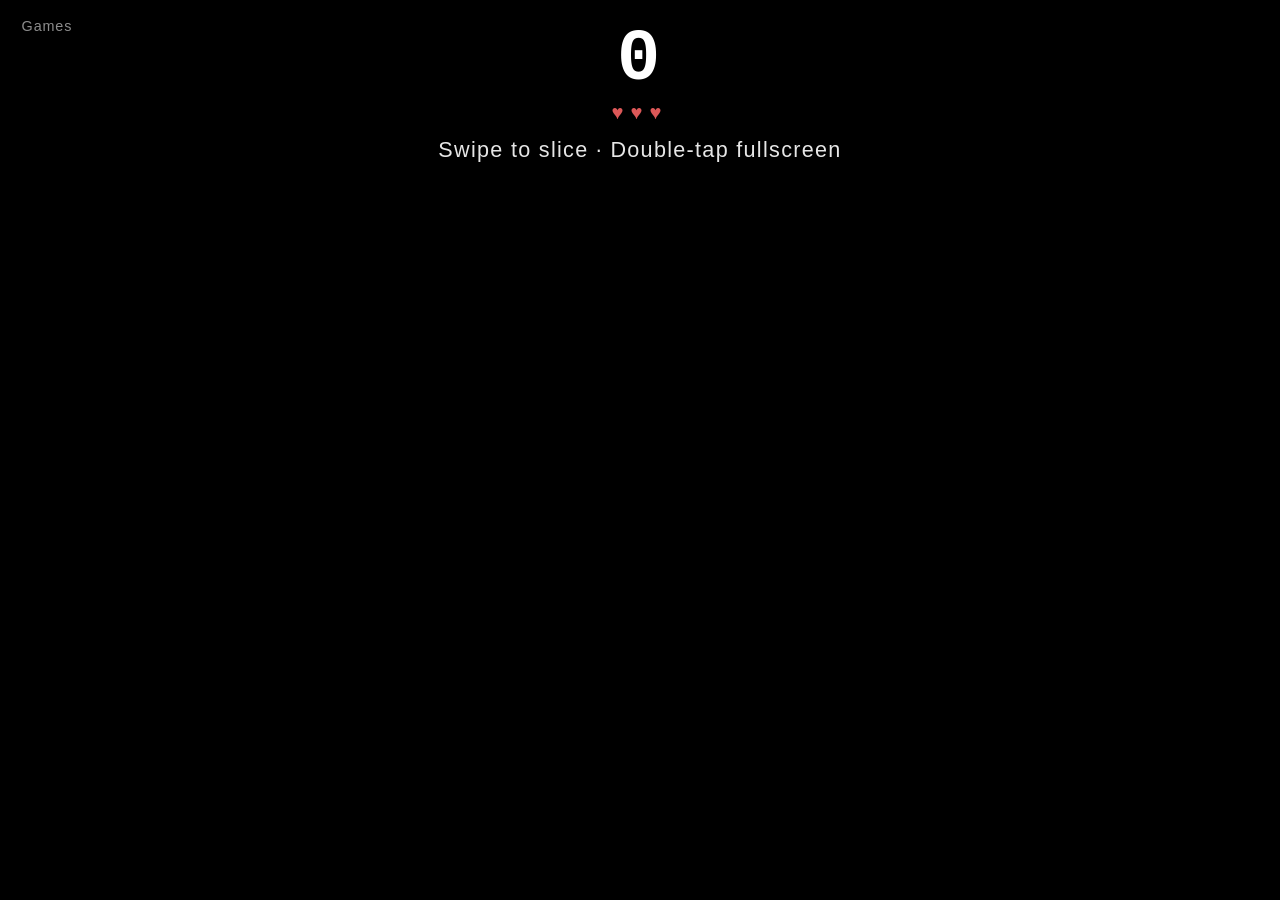
==== games/fruit-coop/index.html @ 788ab351 "Implement fruit game" ====
<!DOCTYPE html>
<html lang="en">
<head>
  <meta charset="UTF-8" />
  <meta name="viewport" content="width=device-width, initial-scale=1, maximum-scale=1, user-scalable=no, viewport-fit=cover" />
  <meta name="apple-mobile-web-app-capable" content="yes" />
  <title>Fruit Coop</title>
  <link rel="stylesheet" href="style.css" />
</head>
<body>
  <canvas id="game" aria-label="Fruit Coop playfield"></canvas>
  <div id="hud">
    <div id="score">0</div>
    <div id="lives" aria-label="Lives remaining">♥♥♥</div>
    <div id="message">Tap to start</div>
  </div>
  <a class="back" href="../../">Games</a>
  <script src="game.js"></script>
</body>
</html>
---- games/fruit-coop/style.css ----
*,
*::before,
*::after {
  box-sizing: border-box;
  margin: 0;
  padding: 0;
}

html,
body {
  width: 100%;
  height: 100%;
  overflow: hidden;
  background: #000;
  color: #fff;
  font-family: ui-monospace, "Cascadia Code", "Courier New", monospace;
  touch-action: none;
  -webkit-user-select: none;
  user-select: none;
  -webkit-tap-highlight-color: transparent;
}

#game {
  display: block;
  width: 100%;
  height: 100%;
  touch-action: none;
  cursor: crosshair;
}

#hud {
  position: fixed;
  inset: 0;
  pointer-events: none;
  display: flex;
  flex-direction: column;
  align-items: center;
  padding-top: max(1.5rem, env(safe-area-inset-top));
}

#score {
  font-size: clamp(2.5rem, 8vw, 4.5rem);
  font-weight: 600;
  letter-spacing: 0.04em;
  line-height: 1;
  text-shadow: 0 0 12px rgba(0, 0, 0, 0.8);
}

#lives {
  margin-top: 0.4rem;
  font-size: clamp(1rem, 3vw, 1.25rem);
  letter-spacing: 0.35em;
  color: #e85d5d;
  opacity: 0.95;
}

#message {
  margin-top: 0.75rem;
  font-size: clamp(1rem, 3.5vw, 1.35rem);
  letter-spacing: 0.06em;
  opacity: 0.9;
  text-align: center;
  max-width: 90vw;
  font-family: "Segoe UI", Helvetica, Arial, sans-serif;
}

#message.hidden {
  visibility: hidden;
}

.back {
  position: fixed;
  top: max(0.75rem, env(safe-area-inset-top));
  left: max(0.75rem, env(safe-area-inset-left));
  z-index: 2;
  color: rgba(255, 255, 255, 0.55);
  text-decoration: none;
  font-family: "Segoe UI", Helvetica, Arial, sans-serif;
  font-size: 0.9rem;
  letter-spacing: 0.06em;
  padding: 0.4rem 0.6rem;
}

.back:hover,
.back:focus-visible {
  color: #fff;
  outline: none;
}
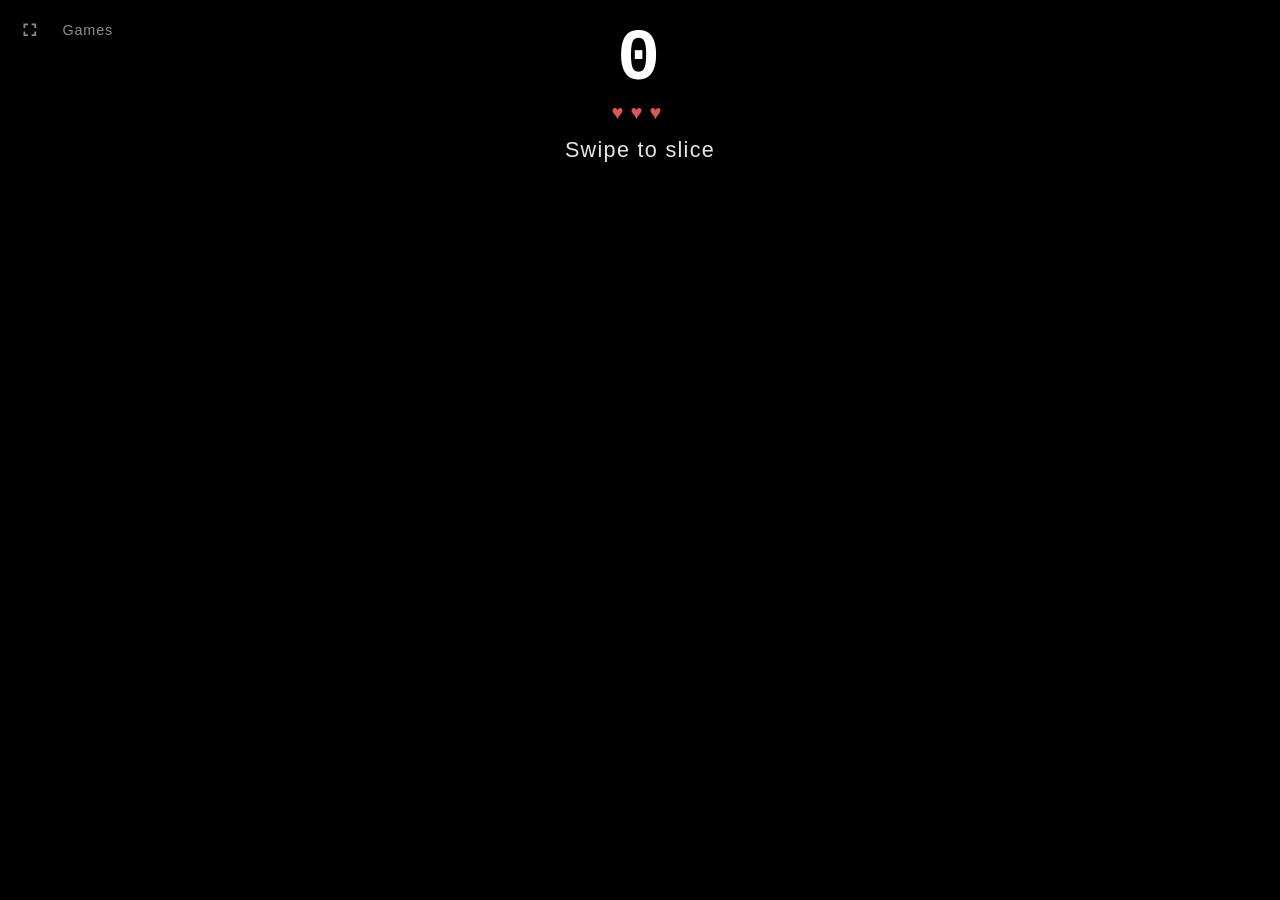
==== commit 4561f327: "Add an icon for full screen control" ====
--- a/games/fruit-coop/index.html
+++ b/games/fruit-coop/index.html
@@ -14,7 +14,14 @@
     <div id="lives" aria-label="Lives remaining">♥♥♥</div>
     <div id="message">Tap to start</div>
   </div>
-  <a class="back" href="../../">Games</a>
+  <div class="top-left">
+    <button type="button" id="fullscreen" aria-label="Double-tap for fullscreen" title="Double-tap for fullscreen">
+      <svg class="fs-icon" viewBox="0 0 24 24" aria-hidden="true" focusable="false">
+        <path d="M7 14H5v5h5v-2H7v-3zm-2-4h2V7h3V5H5v5zm12 7h-3v2h5v-5h-2v3zM14 5v2h3v3h2V5h-5z"/>
+      </svg>
+    </button>
+    <a class="back" href="../../">Games</a>
+  </div>
   <script src="game.js"></script>
 </body>
 </html>
--- a/games/fruit-coop/style.css
+++ b/games/fruit-coop/style.css
@@ -68,17 +68,23 @@
   visibility: hidden;
 }
 
-.back {
+.top-left {
   position: fixed;
   top: max(0.75rem, env(safe-area-inset-top));
   left: max(0.75rem, env(safe-area-inset-left));
   z-index: 2;
+  display: flex;
+  align-items: center;
+  gap: 0.35rem;
+}
+
+.back {
   color: rgba(255, 255, 255, 0.55);
   text-decoration: none;
   font-family: "Segoe UI", Helvetica, Arial, sans-serif;
   font-size: 0.9rem;
   letter-spacing: 0.06em;
-  padding: 0.4rem 0.6rem;
+  padding: 0.4rem 0.55rem;
 }
 
 .back:hover,
@@ -86,3 +92,36 @@
   color: #fff;
   outline: none;
 }
+
+#fullscreen {
+  width: 2.25rem;
+  height: 2.25rem;
+  padding: 0;
+  border: none;
+  background: transparent;
+  color: rgba(255, 255, 255, 0.55);
+  cursor: pointer;
+  touch-action: manipulation;
+  -webkit-tap-highlight-color: transparent;
+  display: grid;
+  place-items: center;
+  border-radius: 0.25rem;
+}
+
+#fullscreen:hover,
+#fullscreen:focus-visible {
+  color: #fff;
+  background: rgba(255, 255, 255, 0.08);
+  outline: none;
+}
+
+#fullscreen:active {
+  background: rgba(255, 255, 255, 0.14);
+}
+
+.fs-icon {
+  width: 1.35rem;
+  height: 1.35rem;
+  fill: currentColor;
+  display: block;
+}
